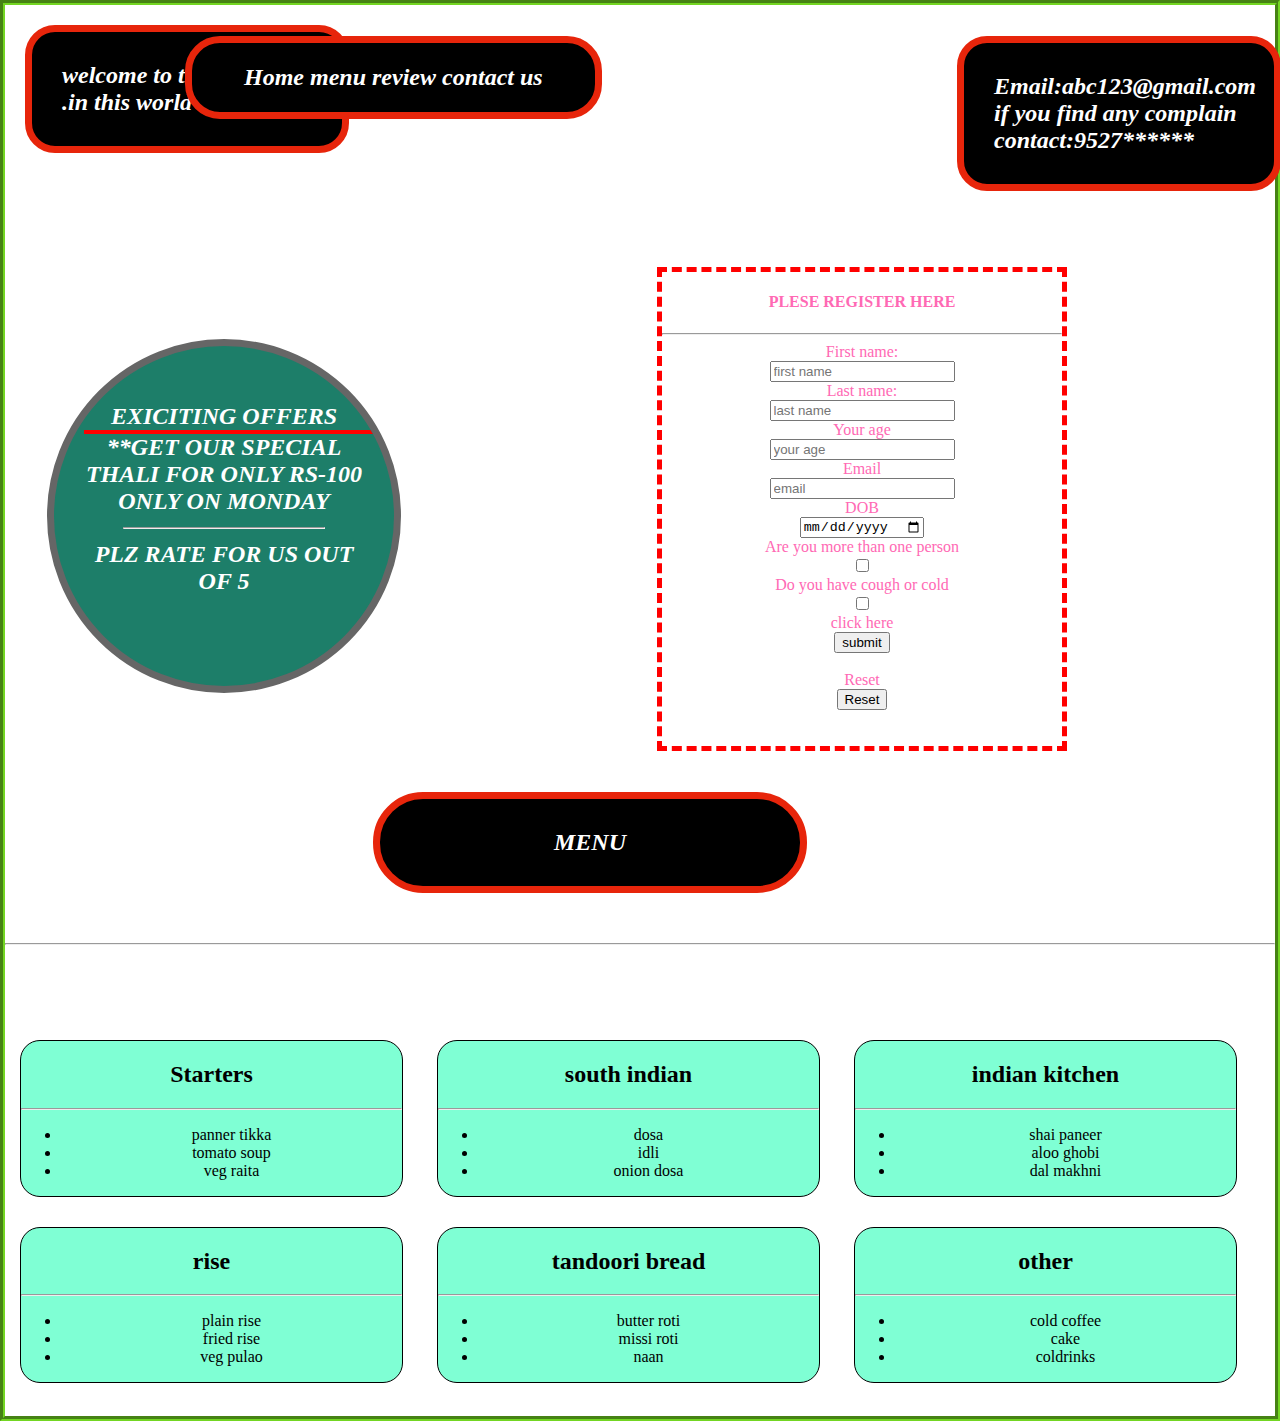
==== cssa2.html @ 5d8dc89f "new" ====
<!DOCTYPE html>
<html lang="en">
<head>
    <meta charset="UTF-8">
    <meta http-equiv="X-UA-Compatible" content="IE=edge">
    <meta name="viewport" content="width=device-width, initial-scale=1.0">
    <link rel="stylesheet" href="cssaa2.css">

    <title>cssA2</title>
   <style>
       body{
           background-image: url("https://images.unsplash.com/photo-1522441815192-d9f04eb0615c?ixlib=rb-1.2.1&ixid=MnwxMjA3fDB8MHxzZWFyY2h8MTB8fGJhY2tncm91bmR8ZW58MHx8MHx8&auto=format&fit=crop&w=500&q=60");
           background-repeat: no-repeat;
           background-size: cover;
           border: 5px groove rgb(115, 214, 34);
           margin: auto 0px;
           
       }
       
      
       
   </style>
</head>
<body>
    <div class="box">
        <b>welcome to the my world .in this world i am happy  </b> 
    </div>
    <div class="box1">
        <b>Home menu review contact us </b>
    </div>
    <div class="box2">
        <b>Email:abc123@gmail.com</b>
        <b>if you find any complain </b>
        <b>contact:9527******</b>
    </div><br><br>
    <div class="form">
        <form action="">
            <h4 class="red">PLESE REGISTER HERE </h4> <hr>
            <label for="fname" class="red">First name:</label><br>
            <input type="text" id="fname" name="fname" placeholder="first name"><br>
            <label for="lname" class="red"> Last name:</label><br>
            <input type="text " id="lname" name="lname" placeholder="last name "><br>
            <label for="age" class="red"> Your age</label><br>
            <input type="number" id="age" name="age" placeholder="your age"><br>
            <label for="email" class="red">Email</label><br>
            <input type="email" id="email" name="email" placeholder="email"><br>
            <label for="date" class="red">DOB</label><br>
            <input type="date" id="date" name="date" placeholder="dd/mm/yyyy"><br>
            <label for="person" class="red">Are you more than one person </label><br>
            <input type="checkbox" id="person" name="person " ><br>
            <label for="do" class="red">Do you have cough or cold</label><br>
            <input type="checkbox" name="do" id="do"><br>
            <label for="sub" class="red">click here</label><br>
            <input type="submit" value="submit" name="sub"><br><br>

            <label for="reset" class="red">Reset</label><br>
            <input type="reset" value="Reset"><br><br><br>



        </form>
        

    </div>
    <div class="circle"><br>
        <b><i>EXICITING  OFFERS </i></b>
        <br><div class="border123">

        </div>
        <b><i>**GET OUR SPECIAL THALI FOR ONLY RS-100 ONLY ON MONDAY</i></b> <hr class="line">
        <b><i>PLZ RATE FOR US OUT OF 5</i></b>

    </div>
    <div class="menu">
        <b><i>MENU</i></b> 
    </div><hr><br><br><br><br>
    <div class="box6 " >
        <h2>Starters</h2><hr>
        <ul>
            <li>panner tikka</li>
            <li>tomato soup</li>
            <li>veg raita</li>
        </ul>
    </div>

     <div class="box6 ">
         <h2>south indian</h2><hr>
        <ul>
            <li>dosa</li>
            <li>idli</li>
            <li>onion dosa</li>
        </ul>
    </div> 
    <div class="box6 ">
        <h2>indian kitchen</h2>
        <hr>
        <ul>
            <li>shai paneer</li>
            <li>aloo ghobi</li>
            <li>dal makhni</li>

        </ul>   
    </div>
</div><br>
    <div class="box6">
        <h2>rise </h2><hr>
        <ul>
            <li>plain rise</li>
            <li>fried rise</li>
            <li>veg pulao</li>

        </ul>
        
    </div>
     <div class="box6">
         <h2>tandoori bread</h2> <hr>
         <ul>
             <li>butter roti</li>
             <li>missi roti</li>
             <li>naan</li>
         </ul>
        
    </div> 
    <div class="box6">
        <h2>other</h2><hr>
        <ul>
            <li>cold coffee</li>
            <li>cake</li>
            <li>coldrinks</li>
        </ul>
        
    </div><br><br>

    
</body>
</html>
---- cssaa2.css ----
.box{
    background-color:black;
    width: 250px;
    border: 7px solid rgb(231, 37, 11);
    padding: 30px 30px;
    margin: 20px;
    color: white;
    font-size: 24px;
    border-radius: 30px;
    font-style: italic;
  
  }
  
  .box1{
      background-color:black;
      width: 299px;
      border: 7px solid rgb(231, 37, 11);
      padding:  21px 52px;
      margin: -137px 40px 20px 180px;
      color: white;
      font-size: 24px;
      border-radius: 35px;
      font-style: italic;
      position: absolute;
    
    }
  
    .box2{
      background-color:black;
      width: 250px;
      border: 7px solid rgb(231, 37, 11);
      padding: 30px 30px;
      margin :  -137px 40px 20px 952px;
      color: white;
      font-size: 24px;
      border-radius: 30px;
      font-style: italic;
    
    }
  .form{
      border:  5px dashed red ;
      background-color: white;
      width: 400px;
      text-align: center;
      margin: 20px 40px 20px 652px;
  }
  .red{
      color: hotpink;
  
  }
  
  .circle{
      background-color:rgb(29, 126, 105);
      width: 280px;
      height: 280px;
      border: 7px solid rgb(102, 102, 102);
      padding: 30px 30px;
      margin: -432px 40px 20px 42px ;
      color: white;
      font-size: 24px;
      border-radius: 50%;
      position: absolute;
      text-align: center;
      overflow:hidden;
  
  }
  .line{
      color: white;
      width: 200px;
  
  }
  .menu{
      background-color:black;
      width: 250px;
      border: 7px solid rgb(231, 37, 11);
      padding: 30px 85px;
      margin: 41px 80px 50px 368px;
      color: white;
      font-size: 24px;
      border-radius: 50px;
      font-style: italic;
      text-align: center;
  
      
  }
  .box6{
      border: 1px solid black;
      display: inline-block;
      border-spacing: 150px;
      border-radius: 20px;
      width: 30%;
      background-color: aquamarine;
      text-align: center;
      margin: 15px;
  }

.border123{
    border: 2px solid red ;
    width: 500px;
}
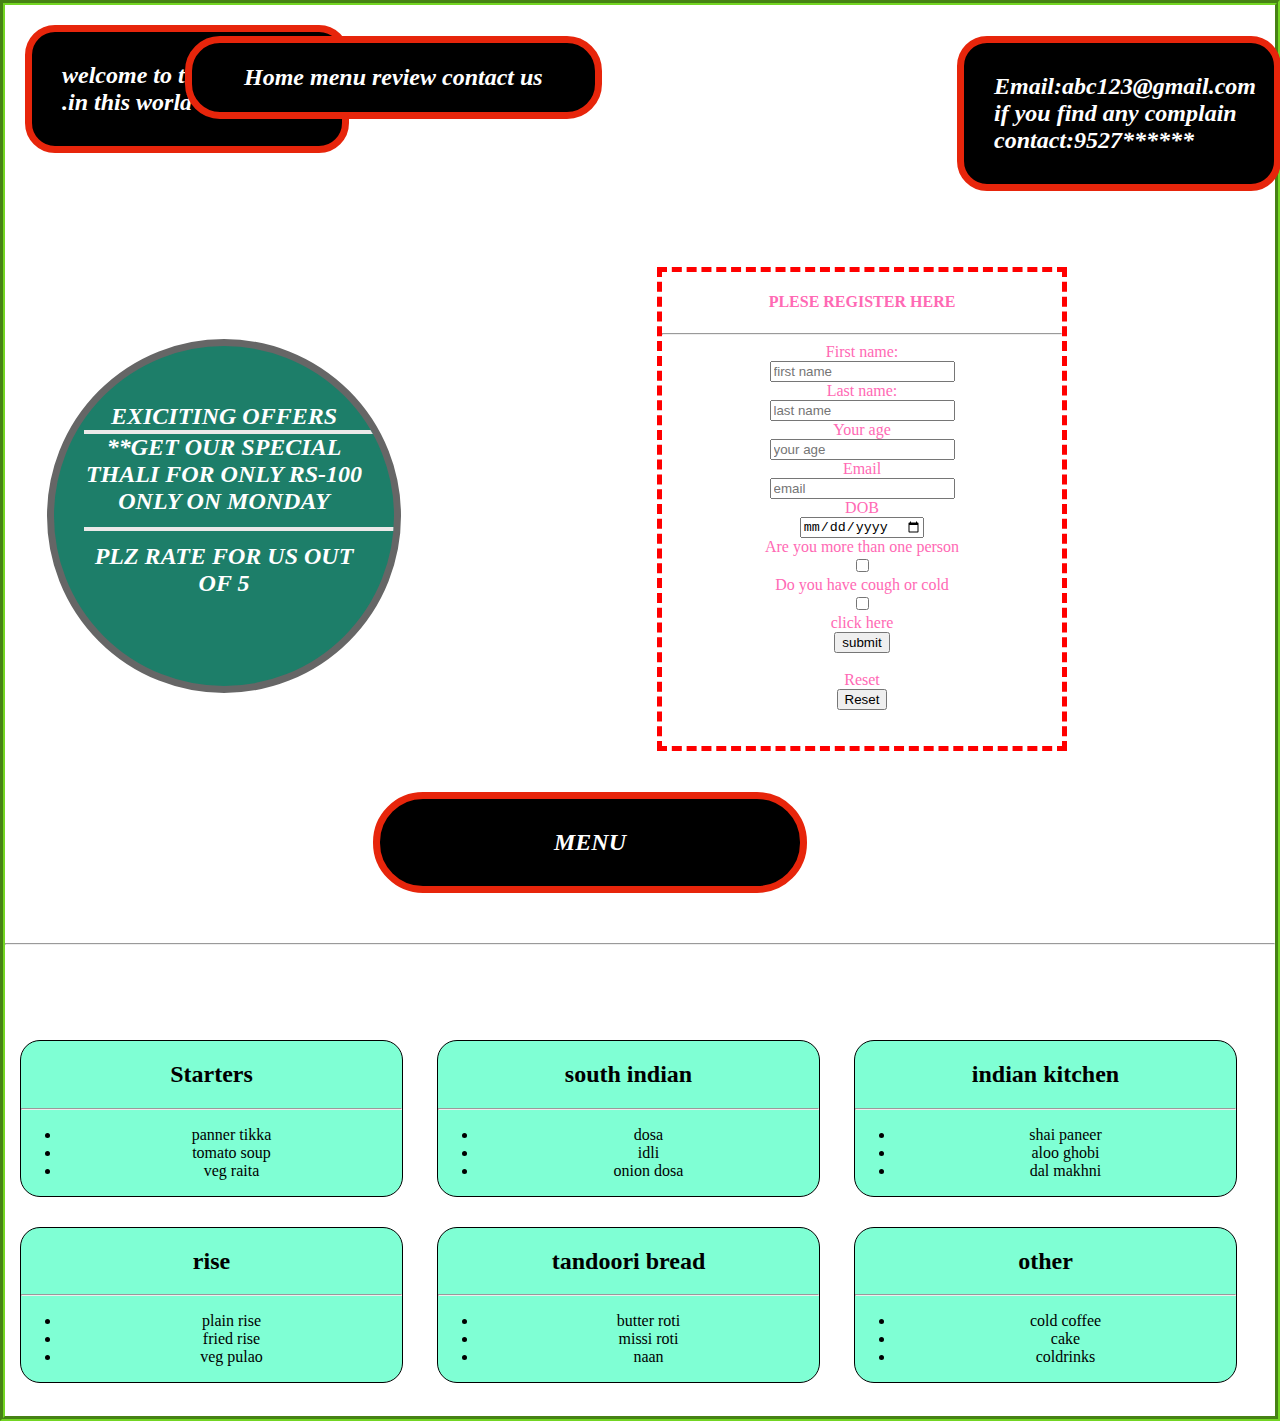
==== commit e52a24fb: "new" ====
--- a/cssa2.html
+++ b/cssa2.html
@@ -67,7 +67,7 @@
         <br><div class="border123">
 
         </div>
-        <b><i>**GET OUR SPECIAL THALI FOR ONLY RS-100 ONLY ON MONDAY</i></b> <hr class="line">
+        <b><i>**GET OUR SPECIAL THALI FOR ONLY RS-100 ONLY ON MONDAY</i></b><hr class="border123">
         <b><i>PLZ RATE FOR US OUT OF 5</i></b>
 
     </div>
--- a/cssaa2.css
+++ b/cssaa2.css
@@ -95,6 +95,6 @@
   }
 
 .border123{
-    border: 2px solid red ;
+    border: 2px solid rgb(235, 233, 233) ;
     width: 500px;
 }